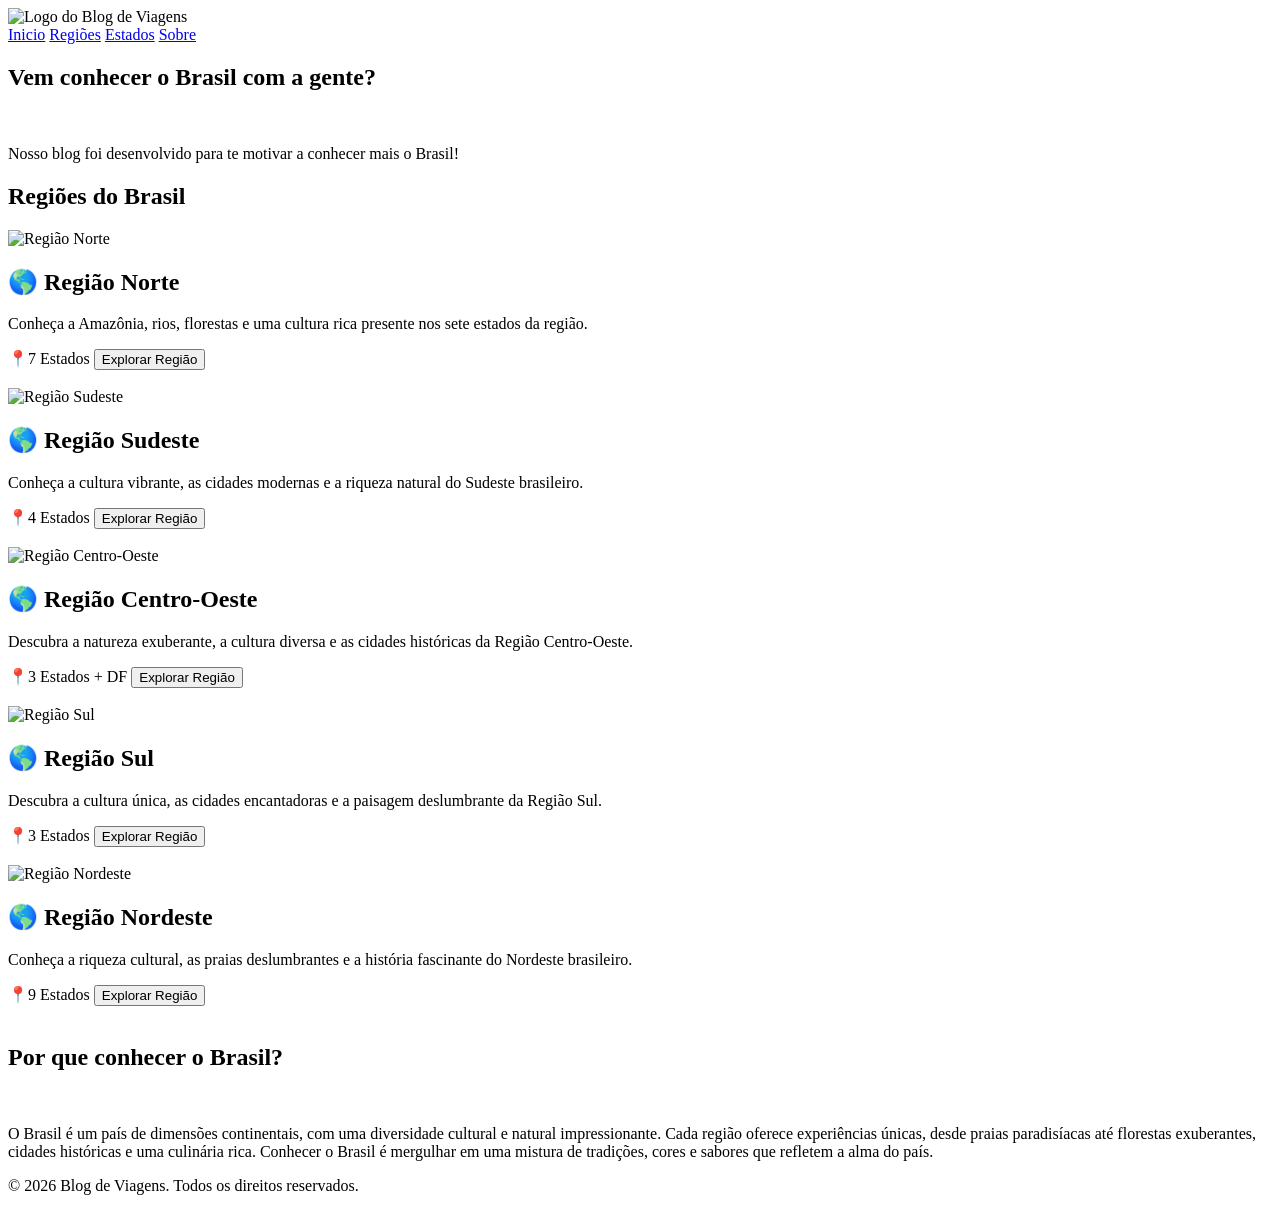
==== index.html @ 6aee8a43 "Criando o HTML" ====
<!DOCTYPE html>
<html lang="pt-br">
<head>
    <meta charset="UTF-8">
    <meta name="viewport" content="width=device-width, initial-scale=1.0">
    <link rel="stylesheet" href="style.css">
    <title>Blog Conhecendo o Brasil</title>
</head>
<body>
    <header>
        <div class="logo">
        <img src="/imagens/logo-blog.jpg" alt="Logo do Blog de Viagens">
        </div>
        <nav class="menu">
            <a href="index.html">Inicio</a>
            <a href="#regioes">Regiões</a>
            <a href="estados.html">Estados</a>
            <a href="sobre.html">Sobre</a>
        </nav>
    </header>
    <main>
        <section>
            
            <div class="texto-inicial">
            <h1>Vem conhecer o Brasil com a gente?</h1><br>
            <p>Nosso blog foi desenvolvido para te motivar a conhecer mais o Brasil!</p>  
            </div>          
        </section>

        <section class="regioes" id="regioes">

        <h2 class="texto-regiao">Regiões do Brasil</h2>

        <div class="container-cards-regiao">

        <div class="card-regiao">
        <img src="/imagens/regiaonorte.jpg" alt="Região Norte">

        <div class="conteudo">
        <h2>🌎 Região Norte</h2>
        <p>Conheça a Amazônia, rios, florestas e uma cultura rica presente nos sete estados da região.</p>

        <span>📍7 Estados</span>

        <button>Explorar Região</button>
        </div>
        </div><br>

        <div class="card-regiao">
        <img src="/imagens/regiãosudeste.jpg" alt="Região Sudeste">

        <div class="conteudo">
        <h2>🌎 Região Sudeste</h2>
        <p>Conheça a cultura vibrante, as cidades modernas e a riqueza natural do Sudeste brasileiro.</p>

        <span>📍4 Estados</span>

        <button>Explorar Região</button>
        </div>
        </div><br>

        <div class="card-regiao">
        <img src="/imagens/regiãocentro-oeste.jpg" alt="Região Centro-Oeste">

        <div class="conteudo">
        <h2>🌎 Região Centro-Oeste</h2>
        <p>Descubra a natureza exuberante, a cultura diversa e as cidades históricas da Região Centro-Oeste.</p>

        <span>📍3 Estados + DF</span>

        <button>Explorar Região</button>
        </div>
        </div><br>


        <div class="card-regiao">
        <img src="/imagens/regiãosul.jpg" alt="Região Sul">

        <div class="conteudo">
        <h2>🌎 Região Sul</h2>
        <p>Descubra a cultura única, as cidades encantadoras e a paisagem deslumbrante da Região Sul.</p>

        <span>📍3 Estados</span>

        <button>Explorar Região</button>
        </div>
        </div><br>

        <div class="card-regiao">
        <img src="/imagens/regiãonordeste.jpg" alt="Região Nordeste">

        <div class="conteudo">
        <h2>🌎 Região Nordeste</h2>
        <p>Conheça a riqueza cultural, as praias deslumbrantes e a história fascinante do Nordeste brasileiro.</p>

        <span>📍9 Estados</span>

        <button>Explorar Região</button>
        </div>
        </div><br>
        </div>
        </section>

        <section class="por-que-conhecer">
            <h2>Por que conhecer o Brasil?</h2><br>
            <p>O Brasil é um país de dimensões continentais, com uma diversidade cultural e natural impressionante. Cada região oferece experiências únicas, desde praias paradisíacas até florestas exuberantes, cidades históricas e uma culinária rica. Conhecer o Brasil é mergulhar em uma mistura de tradições, cores e sabores que refletem a alma do país.</p>
        </section>
        
    </main>
    <footer class="rodape-inicial">
        <p>&copy; 2026 Blog de Viagens. Todos os direitos reservados.</p>
    </footer>
</body>
</html>
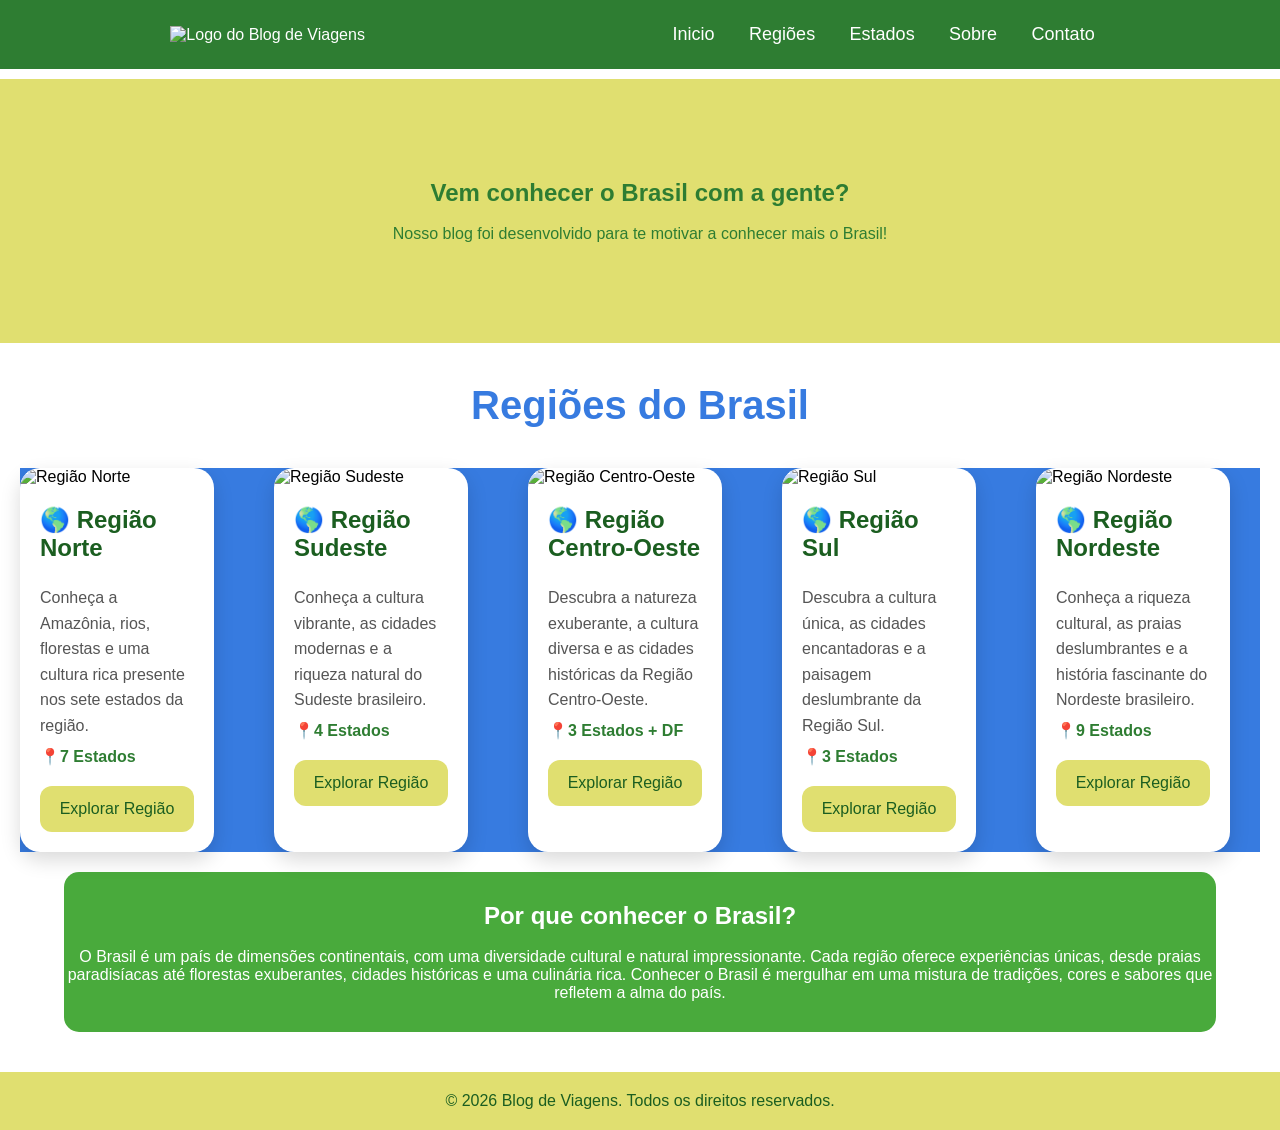
==== commit 6b9462ad: "Atualizando o index" ====
--- a/index.html
+++ b/index.html
@@ -12,10 +12,11 @@
         <img src="/imagens/logo-blog.jpg" alt="Logo do Blog de Viagens">
         </div>
         <nav class="menu">
-            <a href="index.html">Inicio</a>
+            <a href="index.html" target="_blank">Inicio</a>
             <a href="#regioes">Regiões</a>
-            <a href="estados.html">Estados</a>
-            <a href="sobre.html">Sobre</a>
+            <a href="estados.html" target="_blank">Estados</a>
+            <a href="sobre.html" target="_blank">Sobre</a>
+            <a href="contato.html" target="_blank">Contato</a>
         </nav>
     </header>
     <main>
--- a/style.css
+++ b/style.css
@@ -0,0 +1,245 @@
+*{
+    margin:0;
+    padding:0;
+    box-sizing:border-box;
+    font-family:Arial, Helvetica, sans-serif;
+}
+
+header{
+    display: flex;
+    flex-direction: row;
+    align-items: center;
+    justify-content: space-around;
+    padding: 24px;
+    background-color: #2E7D32;
+    color: white;
+}
+
+.logo img{
+    width: 72px;
+    height: auto;
+}
+
+.menu a{
+    color: white;
+    text-decoration: none;
+    margin: 0 15px;
+    font-size: 18px;
+}
+
+.texto-inicial{
+    text-align:center;
+    margin: 40px 0;
+    background-color:#e0df70;
+    padding: 100px;
+    margin-top: 10px;
+    color:#2E7D32;
+}
+
+.texto-regiao{
+    text-align:center;
+    font-size:40px;
+    color:#377be0;
+    margin-bottom:40px;
+}
+
+
+
+.container-cards-regiao{
+    display: flex;
+    gap: 30px;
+    justify-content: center;
+    margin: 20px;
+    background-color:#377be0;
+}
+
+.card-regiao{
+    width:320px;
+    background:#fff;
+    border-radius:20px;
+    overflow:hidden;
+    box-shadow:0 8px 20px rgba(0,0,0,.15);
+    
+    transition:.3s;
+}
+
+.card-regiao:hover{
+    transform:translateY(-8px);
+    box-shadow:0 15px 35px rgba(0,0,0,.25);
+}
+
+.card-regiao img{
+    width:100%;
+    height:220px;
+    object-fit:cover;
+}
+
+.conteudo{
+    padding:20px;
+}
+
+.conteudo h2{
+    margin-bottom:15px;
+    color:#1b5e20;
+}
+
+.conteudo p{
+    color:#555;
+    line-height:1.6;
+    margin-bottom:15px;
+}
+
+.conteudo span{
+    display:block;
+    margin-bottom:20px;
+    font-weight:bold;
+    color:#2e7d32;
+}
+
+.conteudo button{
+    width:100%;
+    padding:14px;
+
+    border:none;
+    border-radius:12px;
+
+    background:#e0df70;
+    color:#1b5e20;
+
+    font-size:16px;
+    cursor:pointer;
+
+    transition:.3s;
+}
+
+.conteudo button:hover{
+    background:#1b5e20;
+}
+
+.por-que-conhecer{
+    width:90%;
+    margin: auto;
+    padding:30px 0;
+    background-color:#49aa3c;
+    border-radius:15px;
+    text-align:center;
+    color:white;
+    
+}
+
+footer.rodape-inicial{
+    background-color:#e0df70;
+    color:#1b5e20;
+    text-align:center;
+    padding:20px 0;
+    margin-top:40px;
+}
+
+.estados{
+    width: 90%;
+    margin: auto;
+    padding: 40px 0;
+}
+
+
+
+.estados h2{
+
+    text-align:center;
+    font-size:40px;
+    color:#2E7D32;
+    margin-bottom:40px;
+
+}
+
+.container-cards{
+    display: flex;
+    flex-wrap: wrap;
+    gap: 20px;
+    justify-content: center;
+
+}
+
+.card-estado{
+
+    background: white;
+    border-radius: 15px;
+    overflow: hidden;
+    box-shadow: 0 10px 25px rgba(0,0,0,.15);
+    transition: .3s;
+    display: flex;
+    flex-direction: column;
+    height: 450px;
+    width: 280px;
+
+}
+
+.card-estado:hover{
+
+    transform:translateY(-8px);
+
+}
+
+.card-estado img{
+
+    width:100%;
+
+    height:150px;
+
+    object-fit:cover;
+
+}
+
+.conteudo{
+
+    display: flex;
+    flex-direction: column;
+    justify-content: space-between;
+    flex: 1;
+    padding: 20px
+
+}
+
+.conteudo h3{
+
+    color:#2E7D32;
+
+    margin-bottom:15px;
+
+}
+
+.conteudo p{
+
+    margin:8px 0;
+
+    color:#555;
+
+}
+
+.card-estado button{
+
+    margin-top:20px;
+
+    width:100%;
+
+    padding:12px;
+
+    border:none;
+
+    border-radius:8px;
+
+    background:#2E7D32;
+
+    color:white;
+
+    cursor:pointer;
+
+    transition:.3s;
+
+}
+
+.card-estado button:hover{
+
+    background:#1B5E20;
+
+}
